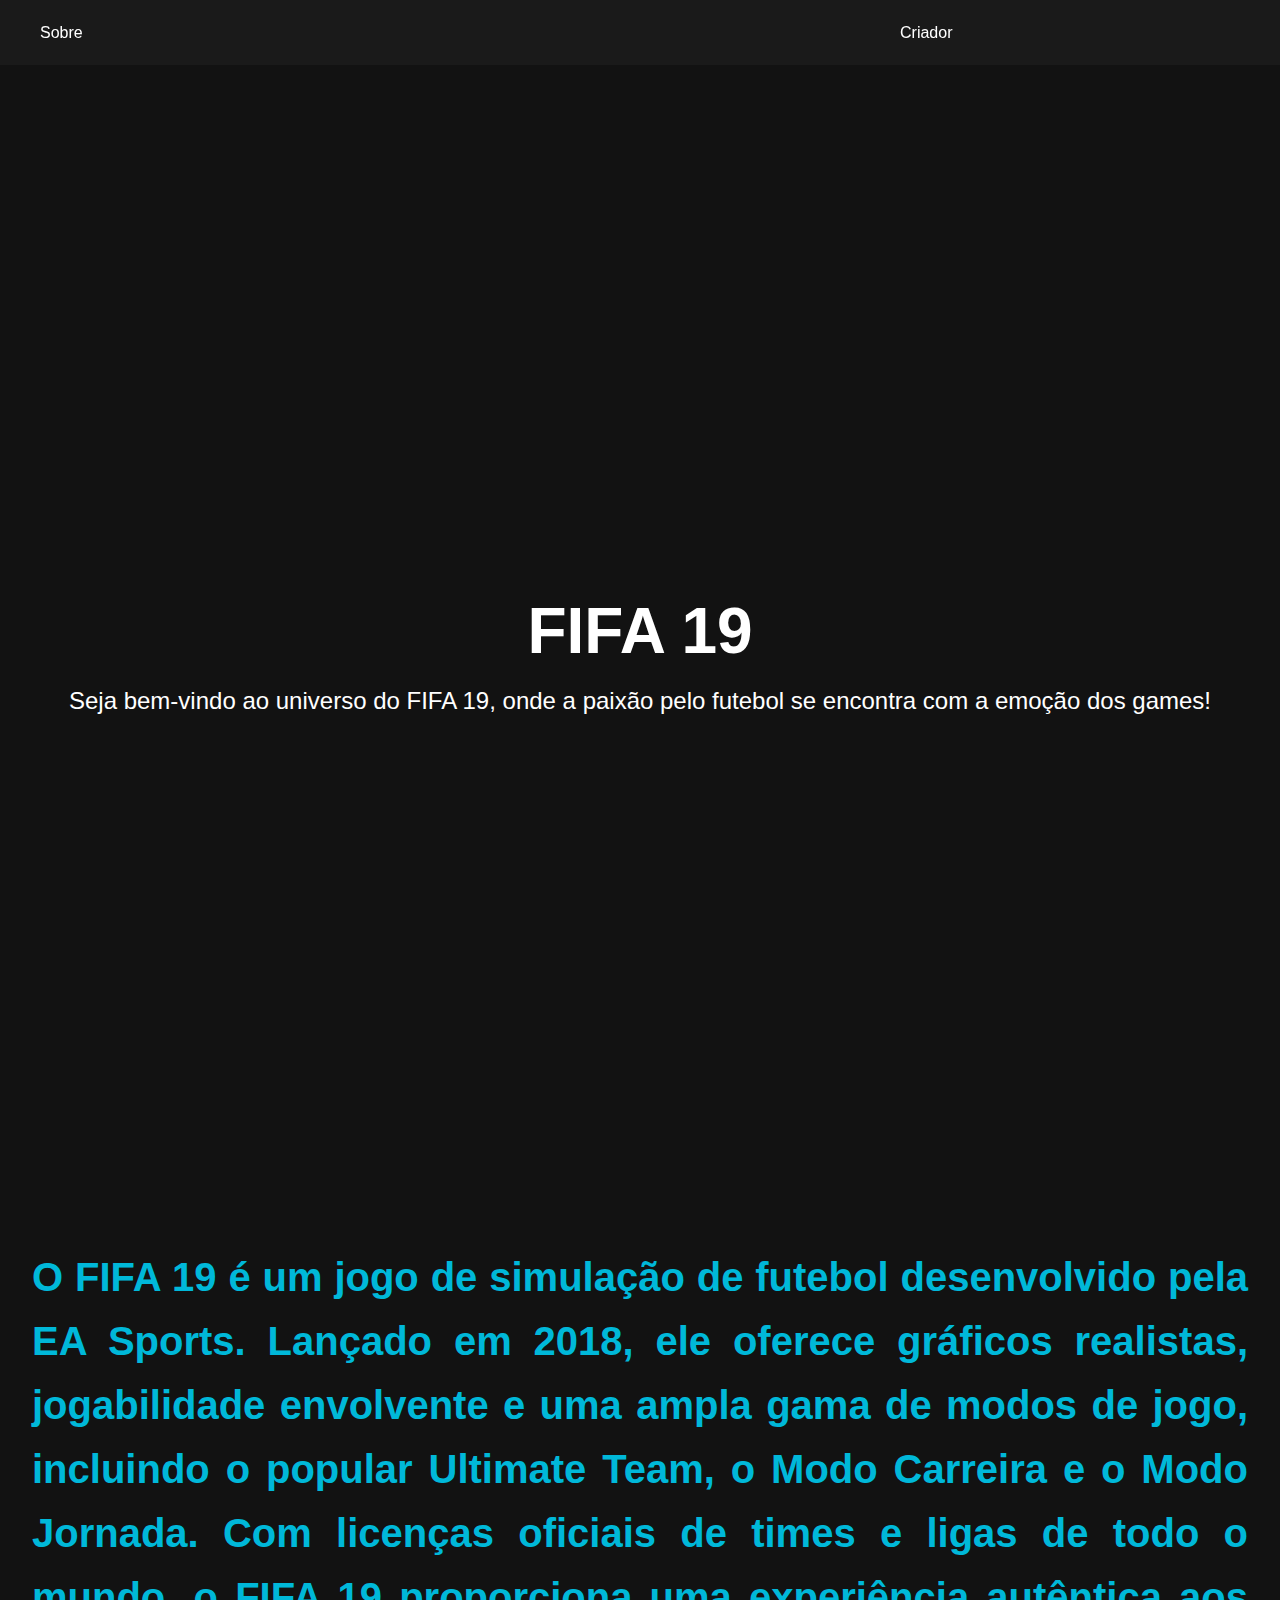
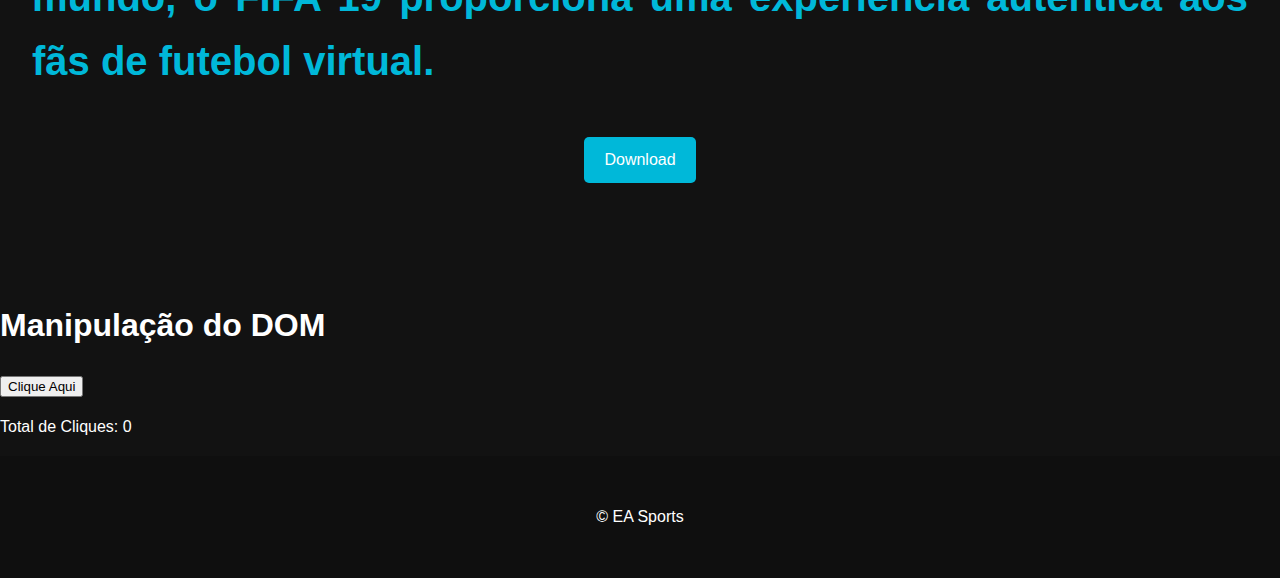
==== index.html @ c154140a "ajeitei algumas coisas" ====
<!DOCTYPE html>
<html lang="pt">
<head>

<!--posso escluir depois-->
    <title>Manipulação do DOM</title>
    <script>
        let count = 0;

        function incrementCount() {
          count++;
          document.getElementById("count-display").textContent = count;
        }        

    </script>
<!--posso escluir depois-->

    <meta charset="UTF-8">
    <meta name="viewport" content="width=device-width, initial-scale=1.0">
    <title>FIFA 19</title>
    <link rel="stylesheet" href="style.css">
</head>
<body>
    <header>

        <nav id="sobre">
            <a href="sobre.html">Sobre</a>                     
        </nav>
        <nav id="down"> 
            <a href="downloads.html">Criador</a>
        </nav>
        <nav id="novi"> 
            <a href="noticias.html">Novidades</a>
        </nav>

    </header>
    <main>
        <section id="hero">
            <h1>FIFA 19</h1>
            <p>Seja bem-vindo ao universo do FIFA 19, onde a paixão pelo futebol se encontra com a emoção dos games!</p>
        </section>
        <section id="features">
            <h2 id="jogo">O FIFA 19 é um jogo de simulação de futebol desenvolvido pela EA Sports. Lançado em 2018, ele oferece gráficos realistas, jogabilidade envolvente e uma ampla gama de modos de jogo, incluindo o popular Ultimate Team, o Modo Carreira e o Modo Jornada. Com licenças oficiais de times e ligas de todo o mundo, o FIFA 19 proporciona uma experiência autêntica aos fãs de futebol virtual.</h2>
            <a href="downloads.html" class="button">Download</a>
        </section>
    </main>

<!--posso escluir depois-->
    <h1>Manipulação do DOM</h1>
    <button onclick="incrementCount()">Clique Aqui</button>
    <p>Total de Cliques: <span id="count-display">0</span></p>
<!--posso escluir depois-->

    <footer>
        <p>© EA Sports</p>
    </footer>
    <script src="script.js"></script>
</body>
</html>
---- style.css ----
body {
    font-family: 'Roboto Condensed', sans-serif;
    line-height: 1.6;
    margin: 0;
    padding: 0;
    color: rgb(255, 255, 255);
    background-color: #121212;
}

a {
    color: #ffffff;
    text-decoration: none;
}

a:hover {
    color: #00b8d9;
}

header {
    background-color: #1a1a1a;
    padding: 20px; /* Espaçamento interno de 20 pixels */
    position: fixed;
    top: 0;
    left: 0;
    width: 100%;
    z-index: 100;
    
}

nav {
    display: flex;
    justify-content: space-between;
    align-items: center;
}

nav a:nth-child(3) {
    margin-left: 1px; /* Ajuste a margem conforme necessário */
}

#hero {
    background-image: url('https://i.postimg.cc/g2RDJsk8/teste.jpg');
    background-size: cover;
    background-position: center;
    height: 100vh;
    display: flex;
    flex-direction: column;
    justify-content: center;
    align-items: center;
    text-align: center;
    padding: 1rem;
    padding-top: 200px; /* Ajuste para mover o conteúdo para baixo */
    background-repeat: no-repeat;  
}

#hero h1 {
    font-size: 4rem;
    margin: 0;
}

#hero p {
    font-size: 1.5rem;
    margin: 0;
}

#features {
    padding: 6rem 2rem;
    display: flex;
    flex-direction: column;
    align-items: center;
}

#features h2 {
    font-size: 2.5rem;
    color: #00b8d9;
    margin-bottom: 1.5rem;
}

#features p {
    max-width: 30rem;
    text-align: center;
}

footer {
    background-color: #0f0f0f;
    padding: 2rem;
    text-align: center;
}

/* Adicionando um estilo para o botão de download */
.button {
    display: inline-block;
    padding: 10px 20px;
    margin-top: 20px;
    background-color: #00b8d9;
    color: #ffffff;
    text-decoration: none;
    border-radius: 5px;
    transition: background-color 0.3s ease;
}

.button:hover {
    background-color: #008ba3;
}
#sobre {
    margin-left: 20px;
    font-size: 16px;
}
#down {
    margin-left: 880px;
    margin-top: -26px;
    font-size: 16px;
}
#novi {
    margin-left: 1729px;
    margin-top: -26px;
    font-size: 16px;
}
#jogo {
    text-align: justify;
}
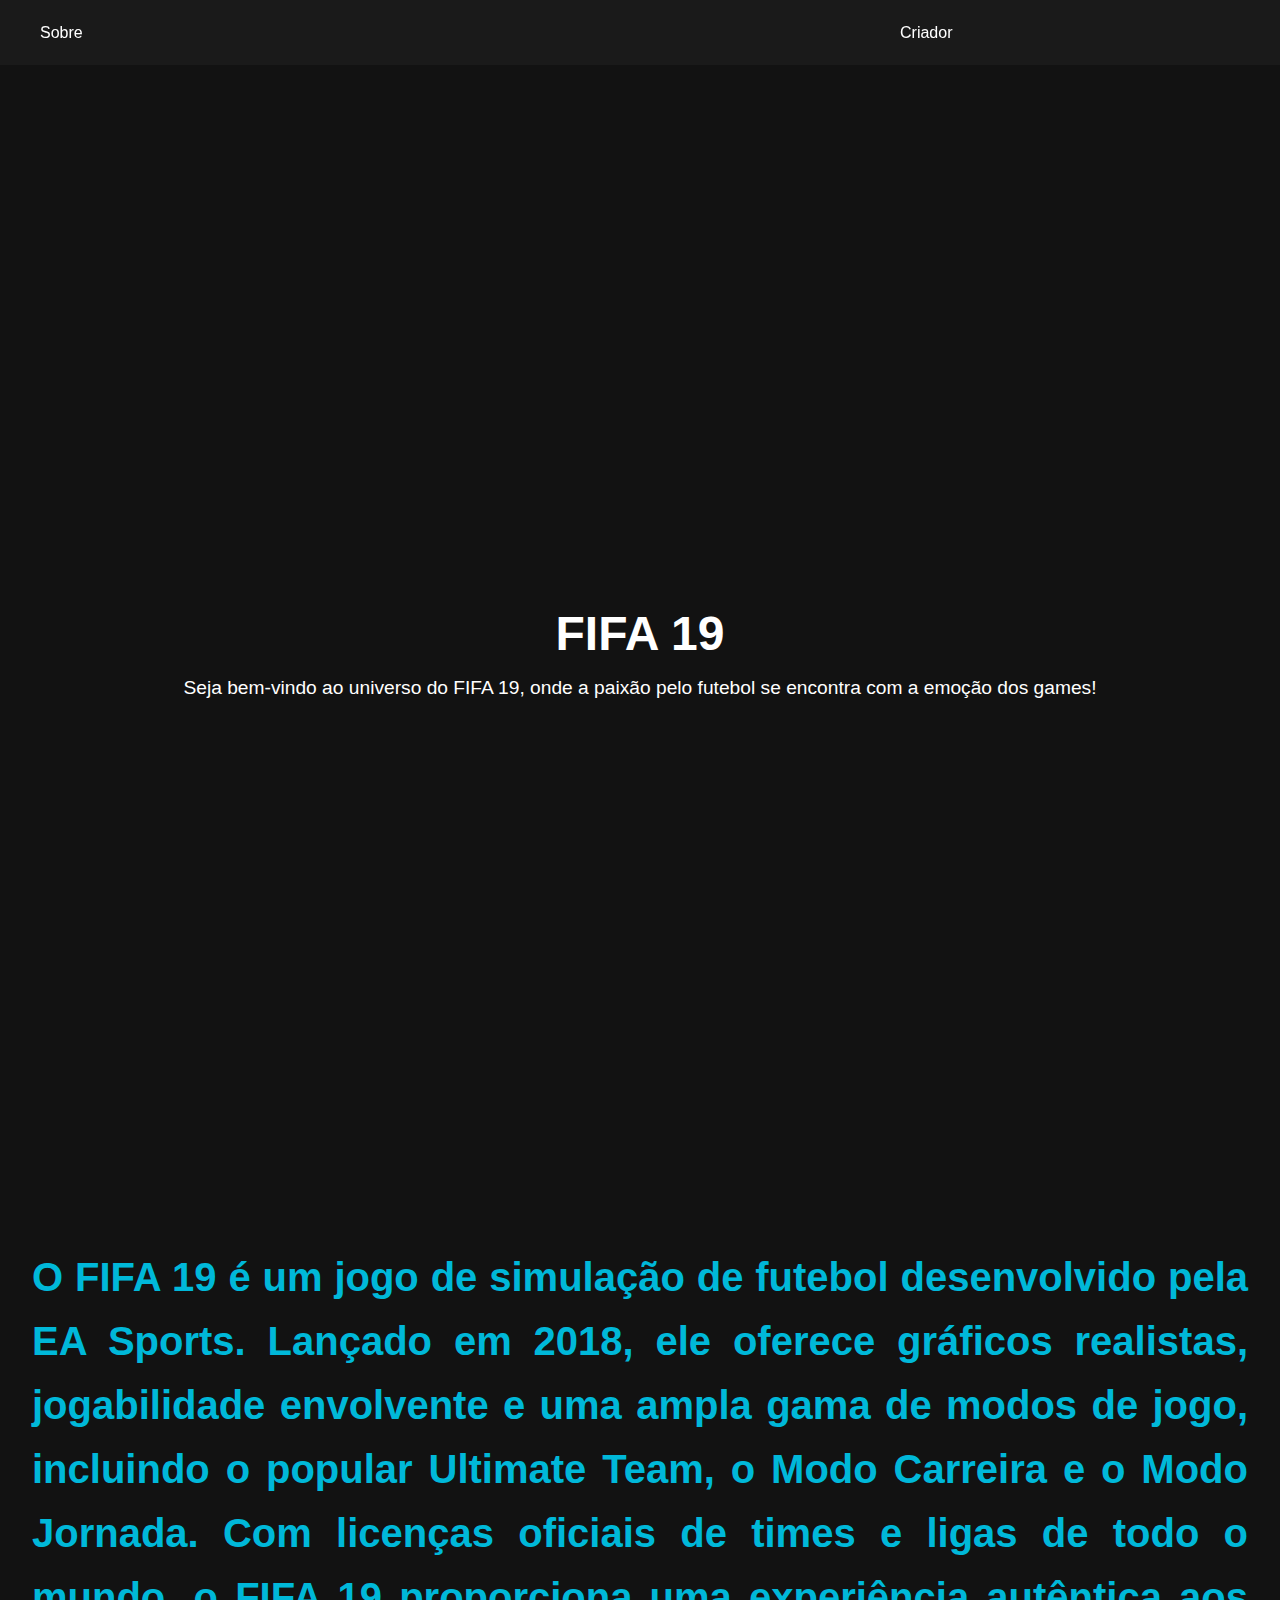
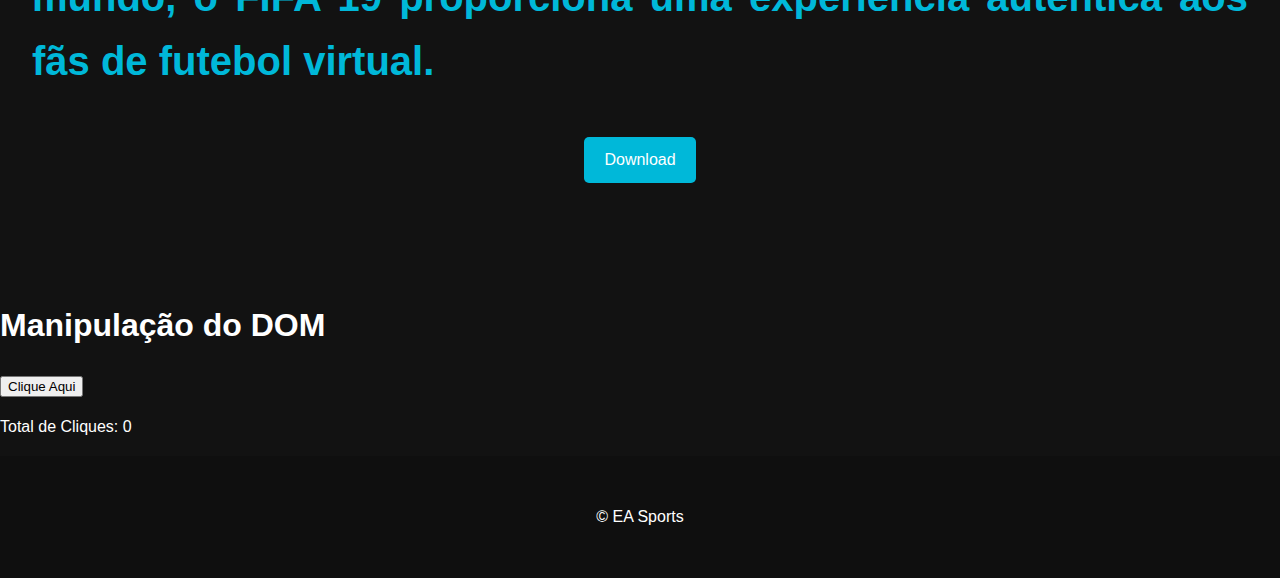
==== commit 01b48fbf: "." ====
--- a/index.html
+++ b/index.html
@@ -27,7 +27,7 @@
             <a href="sobre.html">Sobre</a>                     
         </nav>
         <nav id="down"> 
-            <a href="downloads.html">Criador</a>
+            <a href="criador.html">Criador</a>
         </nav>
         <nav id="novi"> 
             <a href="noticias.html">Novidades</a>
--- a/style.css
+++ b/style.css
@@ -52,14 +52,14 @@
     background-repeat: no-repeat;  
 }
 
-#hero h1 {
-    font-size: 4rem;
+#hero h1 {    
     margin: 0;
+    font-size: 3rem; /* Reduzir tamanho da fonte para telas menores */
 }
 
-#hero p {
-    font-size: 1.5rem;
+#hero p {   
     margin: 0;
+    font-size: 1.2rem; /* Reduzir tamanho da fonte para telas menores */
 }
 
 #features {
@@ -134,3 +134,5 @@
 
 
 
+
+
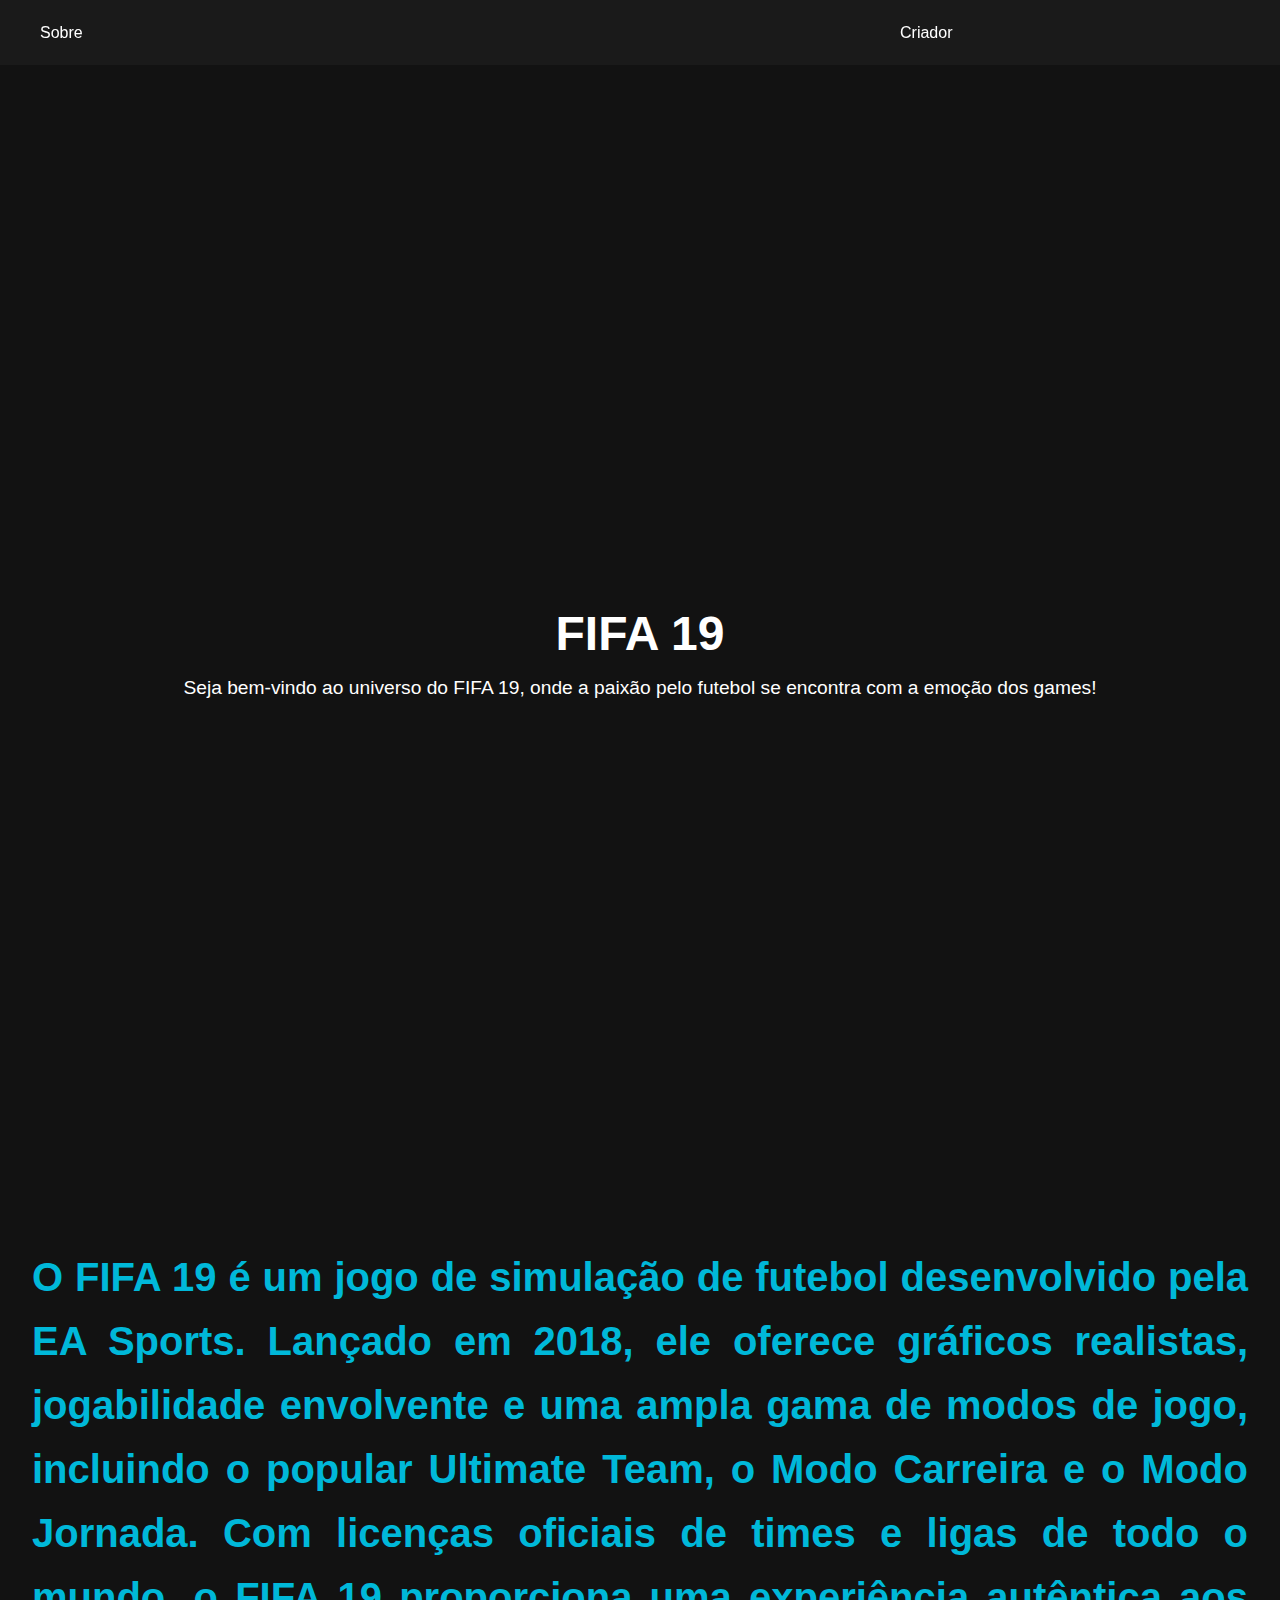
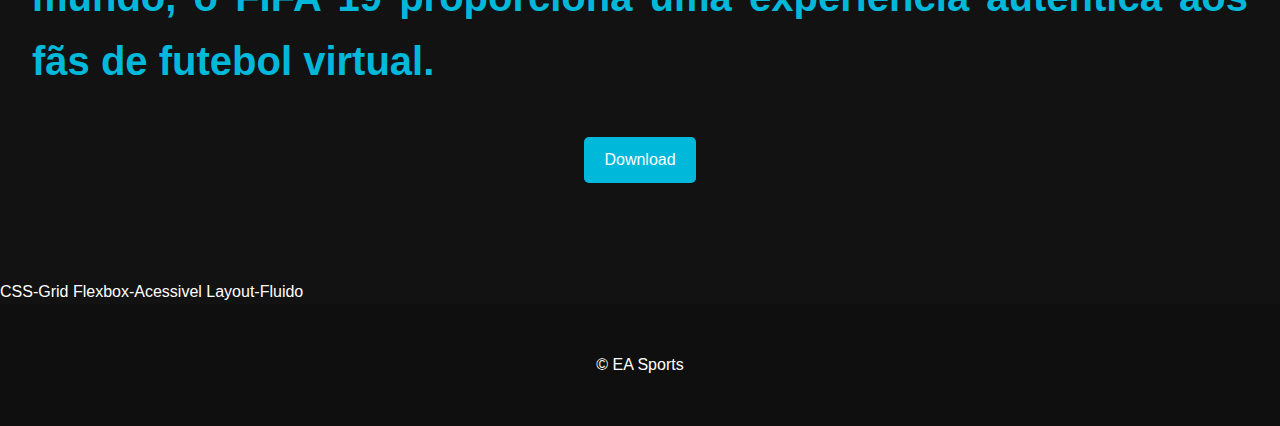
==== commit 9fe843ca: "." ====
--- a/index.html
+++ b/index.html
@@ -2,7 +2,7 @@
 <html lang="pt">
 <head>
 
-<!--posso escluir depois-->
+<!--posso escluir depois
     <title>Manipulação do DOM</title>
     <script>
         let count = 0;
@@ -13,7 +13,7 @@
         }        
 
     </script>
-<!--posso escluir depois-->
+posso escluir depois-->
 
     <meta charset="UTF-8">
     <meta name="viewport" content="width=device-width, initial-scale=1.0">
@@ -45,11 +45,16 @@
         </section>
     </main>
 
-<!--posso escluir depois-->
+<!--posso escluir depois
     <h1>Manipulação do DOM</h1>
     <button onclick="incrementCount()">Clique Aqui</button>
     <p>Total de Cliques: <span id="count-display">0</span></p>
-<!--posso escluir depois-->
+posso escluir depois-->
+
+
+<a href="https://josexdl.github.io/CSS-Grid/">CSS-Grid</a>
+<a href="https://josexdl.github.io/Flexbox-Acessivel/">Flexbox-Acessivel</a>
+<a href="https://josexdl.github.io/Layout-Fluido/">Layout-Fluido</a>
 
     <footer>
         <p>© EA Sports</p>
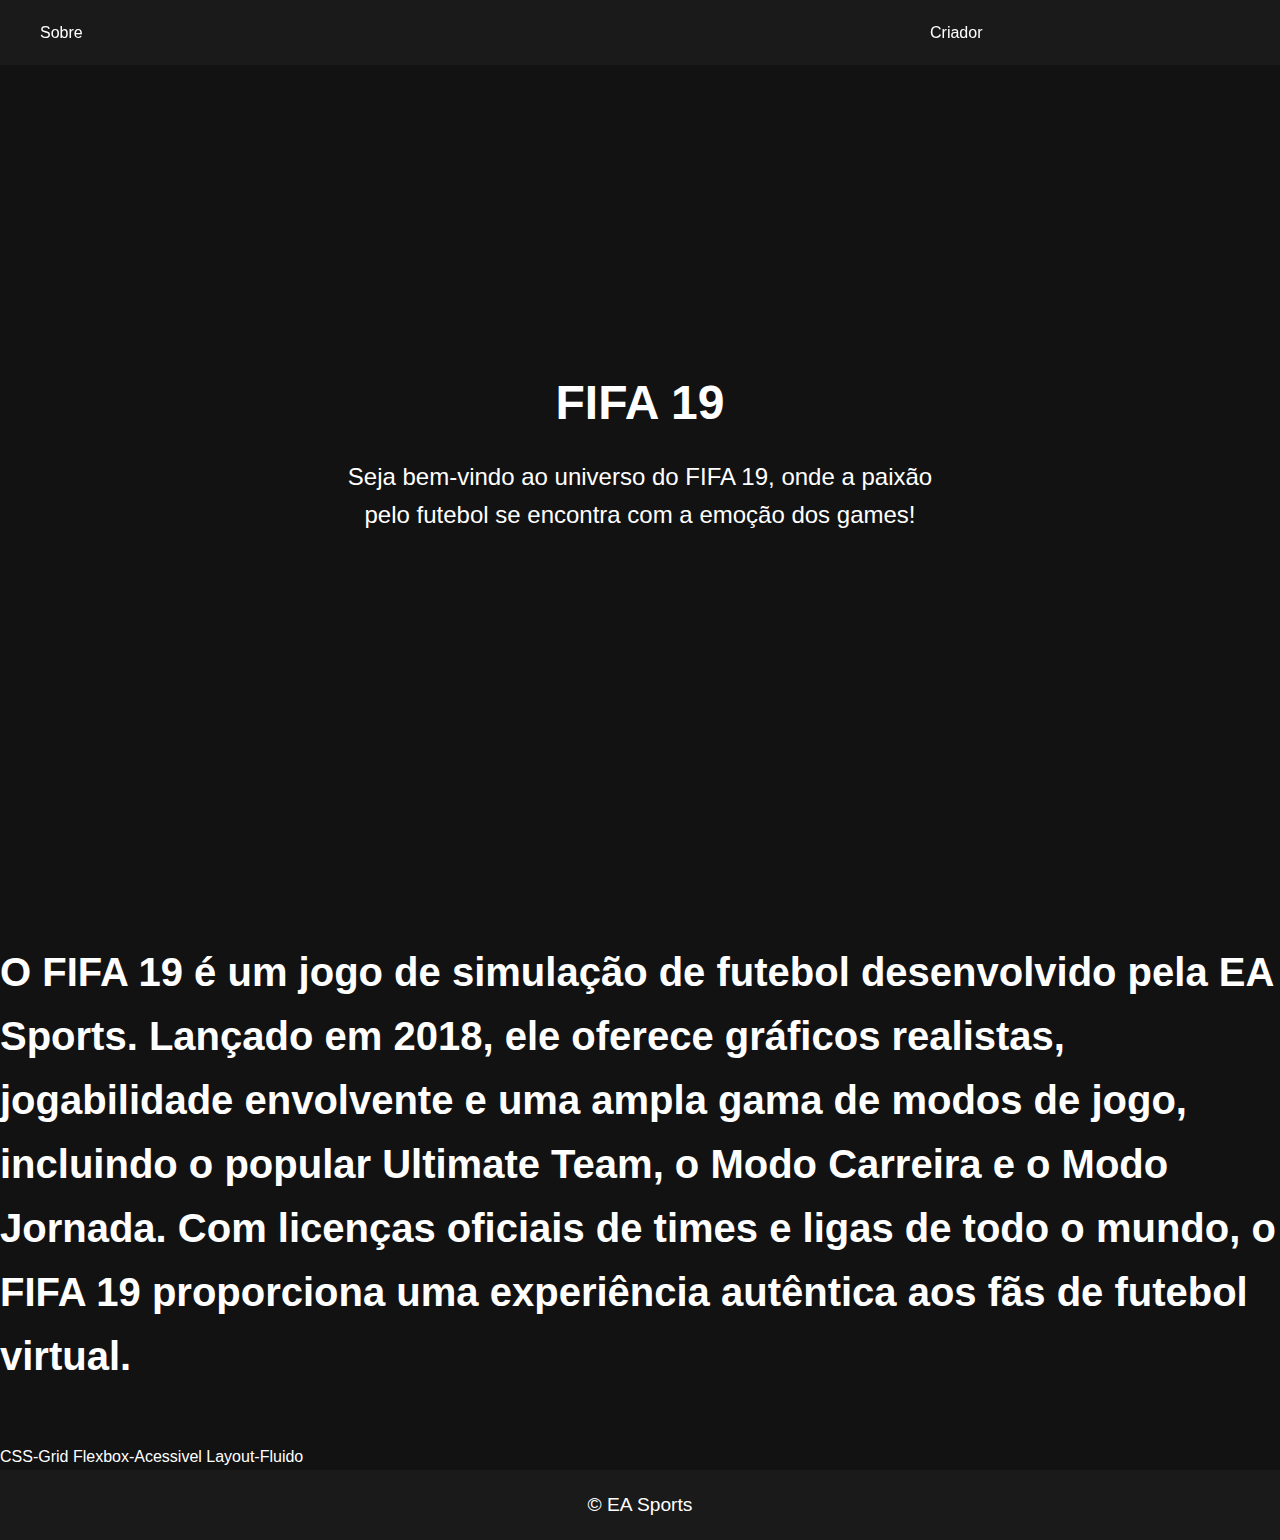
==== commit 711425eb: "." ====
--- a/index.html
+++ b/index.html
@@ -17,7 +17,7 @@
 
     <meta charset="UTF-8">
     <meta name="viewport" content="width=device-width, initial-scale=1.0">
-    <title>FIFA 19</title>
+    <title>Jose</title>
     <link rel="stylesheet" href="style.css">
 </head>
 <body>
@@ -41,7 +41,7 @@
         </section>
         <section id="features">
             <h2 id="jogo">O FIFA 19 é um jogo de simulação de futebol desenvolvido pela EA Sports. Lançado em 2018, ele oferece gráficos realistas, jogabilidade envolvente e uma ampla gama de modos de jogo, incluindo o popular Ultimate Team, o Modo Carreira e o Modo Jornada. Com licenças oficiais de times e ligas de todo o mundo, o FIFA 19 proporciona uma experiência autêntica aos fãs de futebol virtual.</h2>
-            <a href="downloads.html" class="button">Download</a>
+            
         </section>
     </main>
 
@@ -61,4 +61,4 @@
     </footer>
     <script src="script.js"></script>
 </body>
-</html>+</html>
--- a/style.css
+++ b/style.css
@@ -1,43 +1,50 @@
-body {
+/* Redefinição de estilos */
+* {
+    margin: 0;
+    padding: 0;
+    box-sizing: border-box;
+  }
+  
+  /* Estilos gerais */
+  body {
     font-family: 'Roboto Condensed', sans-serif;
     line-height: 1.6;
-    margin: 0;
-    padding: 0;
-    color: rgb(255, 255, 255);
+    color: #fff;
     background-color: #121212;
-}
-
-a {
-    color: #ffffff;
+  }
+  
+  a {
+    color: #fff;
     text-decoration: none;
-}
-
-a:hover {
+  }
+  
+  a:hover {
     color: #00b8d9;
-}
-
-header {
+  }
+  
+  /* Cabeçalho */
+  header {
     background-color: #1a1a1a;
-    padding: 20px; /* Espaçamento interno de 20 pixels */
+    padding: 20px;
     position: fixed;
     top: 0;
     left: 0;
     width: 100%;
     z-index: 100;
-    
-}
-
-nav {
+  }
+  
+  nav {
     display: flex;
     justify-content: space-between;
     align-items: center;
-}
-
-nav a:nth-child(3) {
-    margin-left: 1px; /* Ajuste a margem conforme necessário */
-}
-
-#hero {
+  }
+  
+  nav a:nth-child(3) {
+    margin-left: 1px;
+  }
+  
+  /* Seção de herói */
+  #hero {
     background-image: url('https://i.postimg.cc/g2RDJsk8/teste.jpg');
     background-size: cover;
     background-position: center;
@@ -47,77 +54,87 @@
     justify-content: center;
     align-items: center;
     text-align: center;
-    padding: 1rem;
-    padding-top: 200px; /* Ajuste para mover o conteúdo para baixo */
-    background-repeat: no-repeat;  
-}
-
-#hero h1 {    
-    margin: 0;
-    font-size: 3rem; /* Reduzir tamanho da fonte para telas menores */
-}
-
-#hero p {   
-    margin: 0;
-    font-size: 1.2rem; /* Reduzir tamanho da fonte para telas menores */
-}
-
-#features {
-    padding: 6rem 2rem;
-    display: flex;
-    flex-direction: column;
-    align-items: center;
-}
-
-#features h2 {
+  }
+  
+  #hero h1 {
+    font-size: 3rem;
+    margin-bottom: 1rem;
+  }
+  
+  #hero p {
+    font-size: 1.5rem;
+    max-width: 600px;
+  }
+  
+  /* Seção de recursos */
+  #features {
+    padding: 40px 0;
+  }
+  
+  #features h2 {
     font-size: 2.5rem;
-    color: #00b8d9;
-    margin-bottom: 1.5rem;
-}
-
-#features p {
-    max-width: 30rem;
-    text-align: center;
-}
-
-footer {
-    background-color: #0f0f0f;
-    padding: 2rem;
-    text-align: center;
-}
-
-/* Adicionando um estilo para o botão de download */
-.button {
+    margin-bottom: 1rem;
+  }
+  
+  #features p {
+    font-size: 1.2rem;
+    line-height: 1.5;
+  }
+  
+  #features .button {
     display: inline-block;
     padding: 10px 20px;
-    margin-top: 20px;
     background-color: #00b8d9;
-    color: #ffffff;
+    color: #fff;
     text-decoration: none;
+    border: none;
     border-radius: 5px;
-    transition: background-color 0.3s ease;
-}
-
-.button:hover {
-    background-color: #008ba3;
-}
-#sobre {
+  }
+  
+  /* Rodapé */
+  footer {
+    background-color: #1a1a1a;
+    padding: 20px;
+    text-align: center;
+  }
+  
+  footer p {
+    font-size: 1.2rem;
+  }
+  
+  /* Responsividade */
+  @media screen and (max-width: 768px) {
+    #hero {
+      height: calc(100vh - 60px);
+    }
+  
+    #features {
+      padding: 20px 0;
+    }
+  
+    #features h2 {
+      font-size: 2rem;
+    }
+  
+    #features p {
+      font-size: 1rem;
+    }
+  }
+  #sobre {
     margin-left: 20px;
     font-size: 16px;
 }
 #down {
-    margin-left: 880px;
+    margin-left: 910px;
     margin-top: -26px;
     font-size: 16px;
 }
 #novi {
-    margin-left: 1729px;
+    margin-left: 1764px;
     margin-top: -26px;
     font-size: 16px;
 }
-#jogo {
-    text-align: justify;
-}
+  
 
 
 
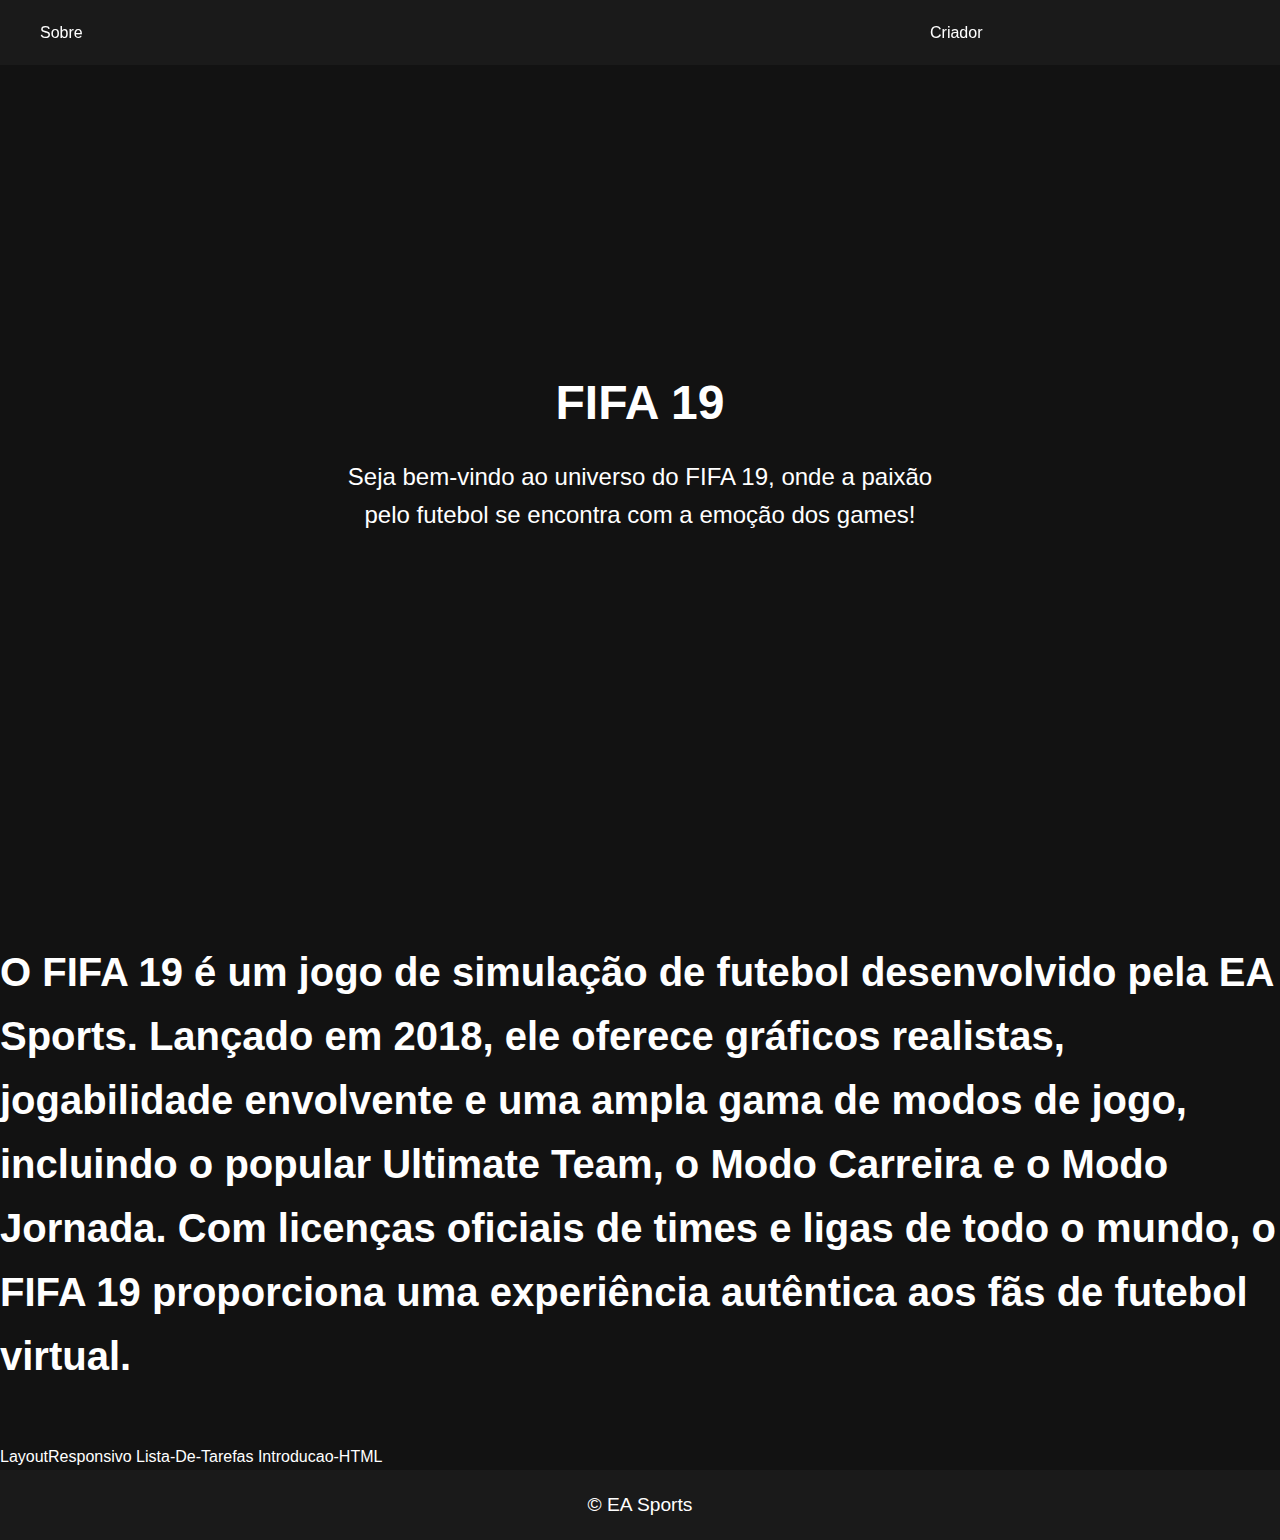
==== commit 0489ca62: "." ====
--- a/index.html
+++ b/index.html
@@ -52,9 +52,9 @@
 posso escluir depois-->
 
 
-<a href="https://josexdl.github.io/CSS-Grid/">CSS-Grid</a>
-<a href="https://josexdl.github.io/Flexbox-Acessivel/">Flexbox-Acessivel</a>
-<a href="https://josexdl.github.io/Layout-Fluido/">Layout-Fluido</a>
+<a href="https://josexdl.github.io/LayoutResponsivo/">LayoutResponsivo</a>
+<a href="https://josexdl.github.io/Lista-De-Tarefas/">Lista-De-Tarefas</a>
+<a href="https://josexdl.github.io/Introducao-HTML/">Introducao-HTML</a>
 
     <footer>
         <p>© EA Sports</p>
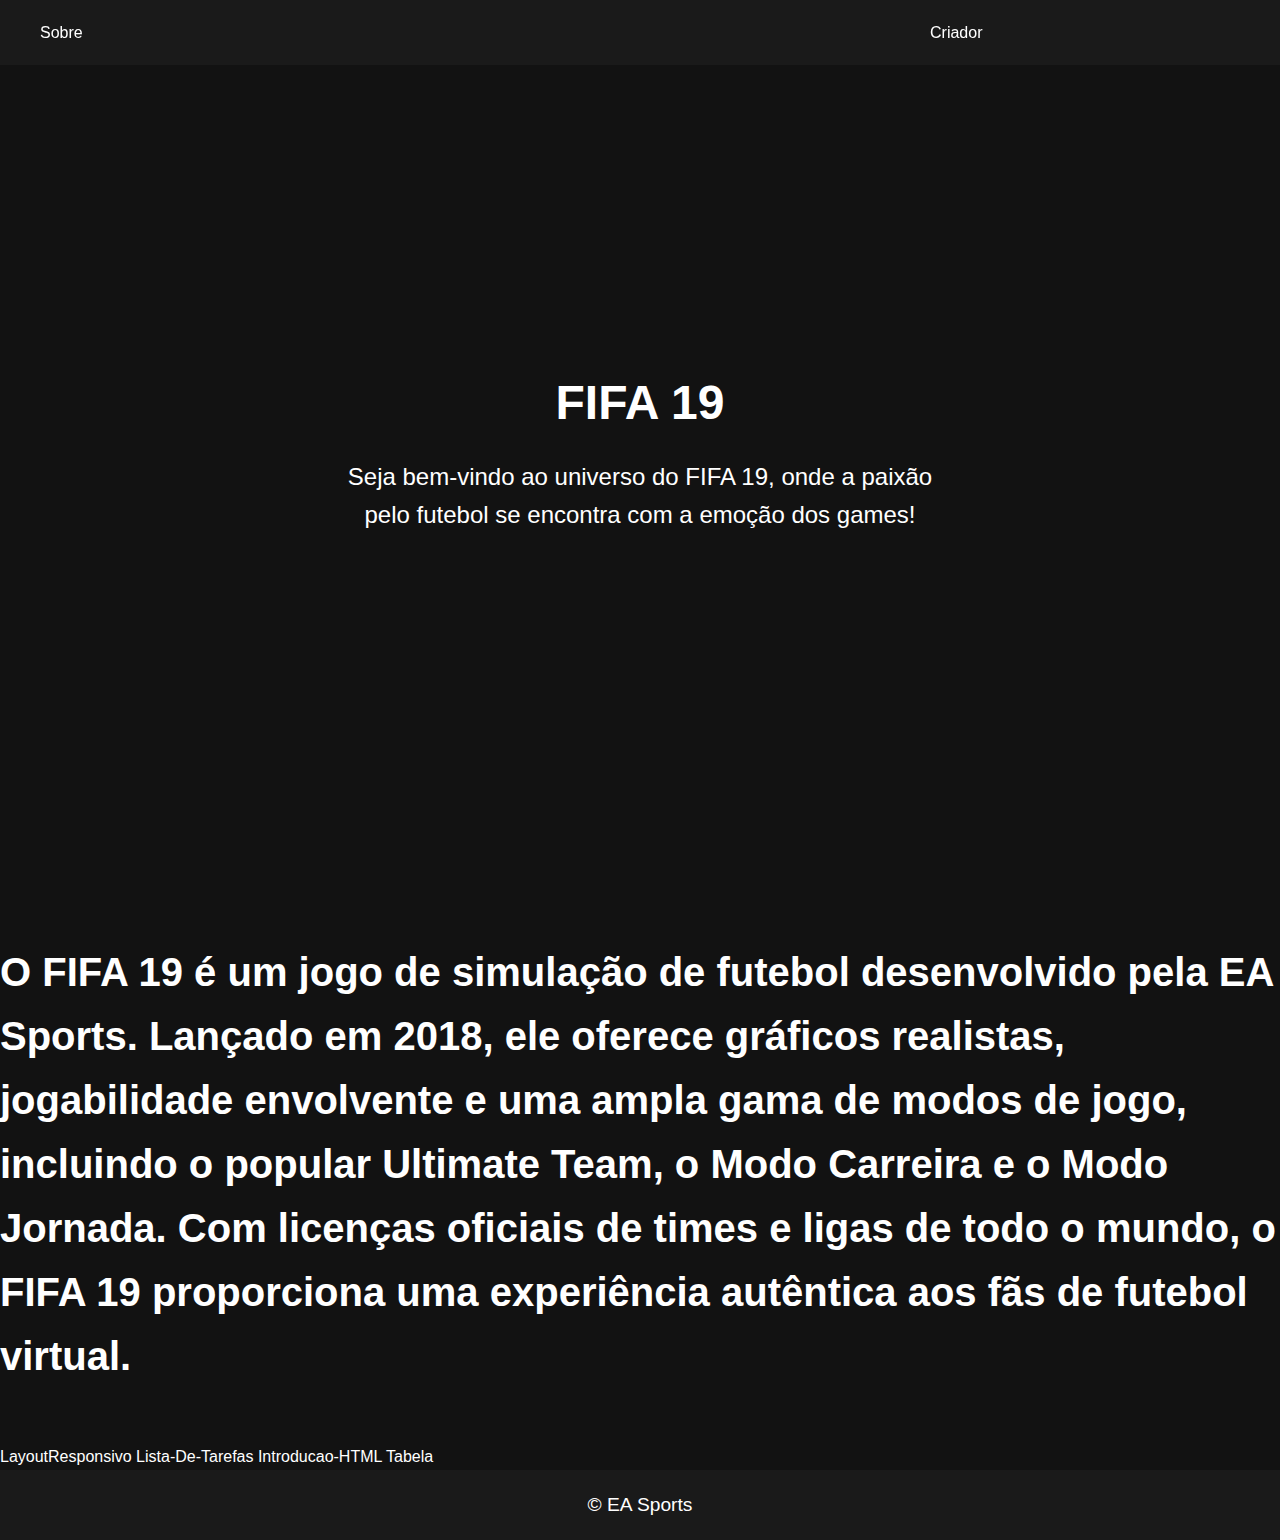
==== commit 5ba0d399: "." ====
--- a/index.html
+++ b/index.html
@@ -52,9 +52,10 @@
 posso escluir depois-->
 
 
-<a href="https://josexdl.github.io/LayoutResponsivo/">LayoutResponsivo</a>
+<a href="https://layoutresponsivodojose.netlify.app/">LayoutResponsivo</a>
 <a href="https://josexdl.github.io/Lista-De-Tarefas/">Lista-De-Tarefas</a>
 <a href="https://josexdl.github.io/Introducao-HTML/">Introducao-HTML</a>
+<a href="https://josexdl.github.io/Tabela/">Tabela</a>
 
     <footer>
         <p>© EA Sports</p>
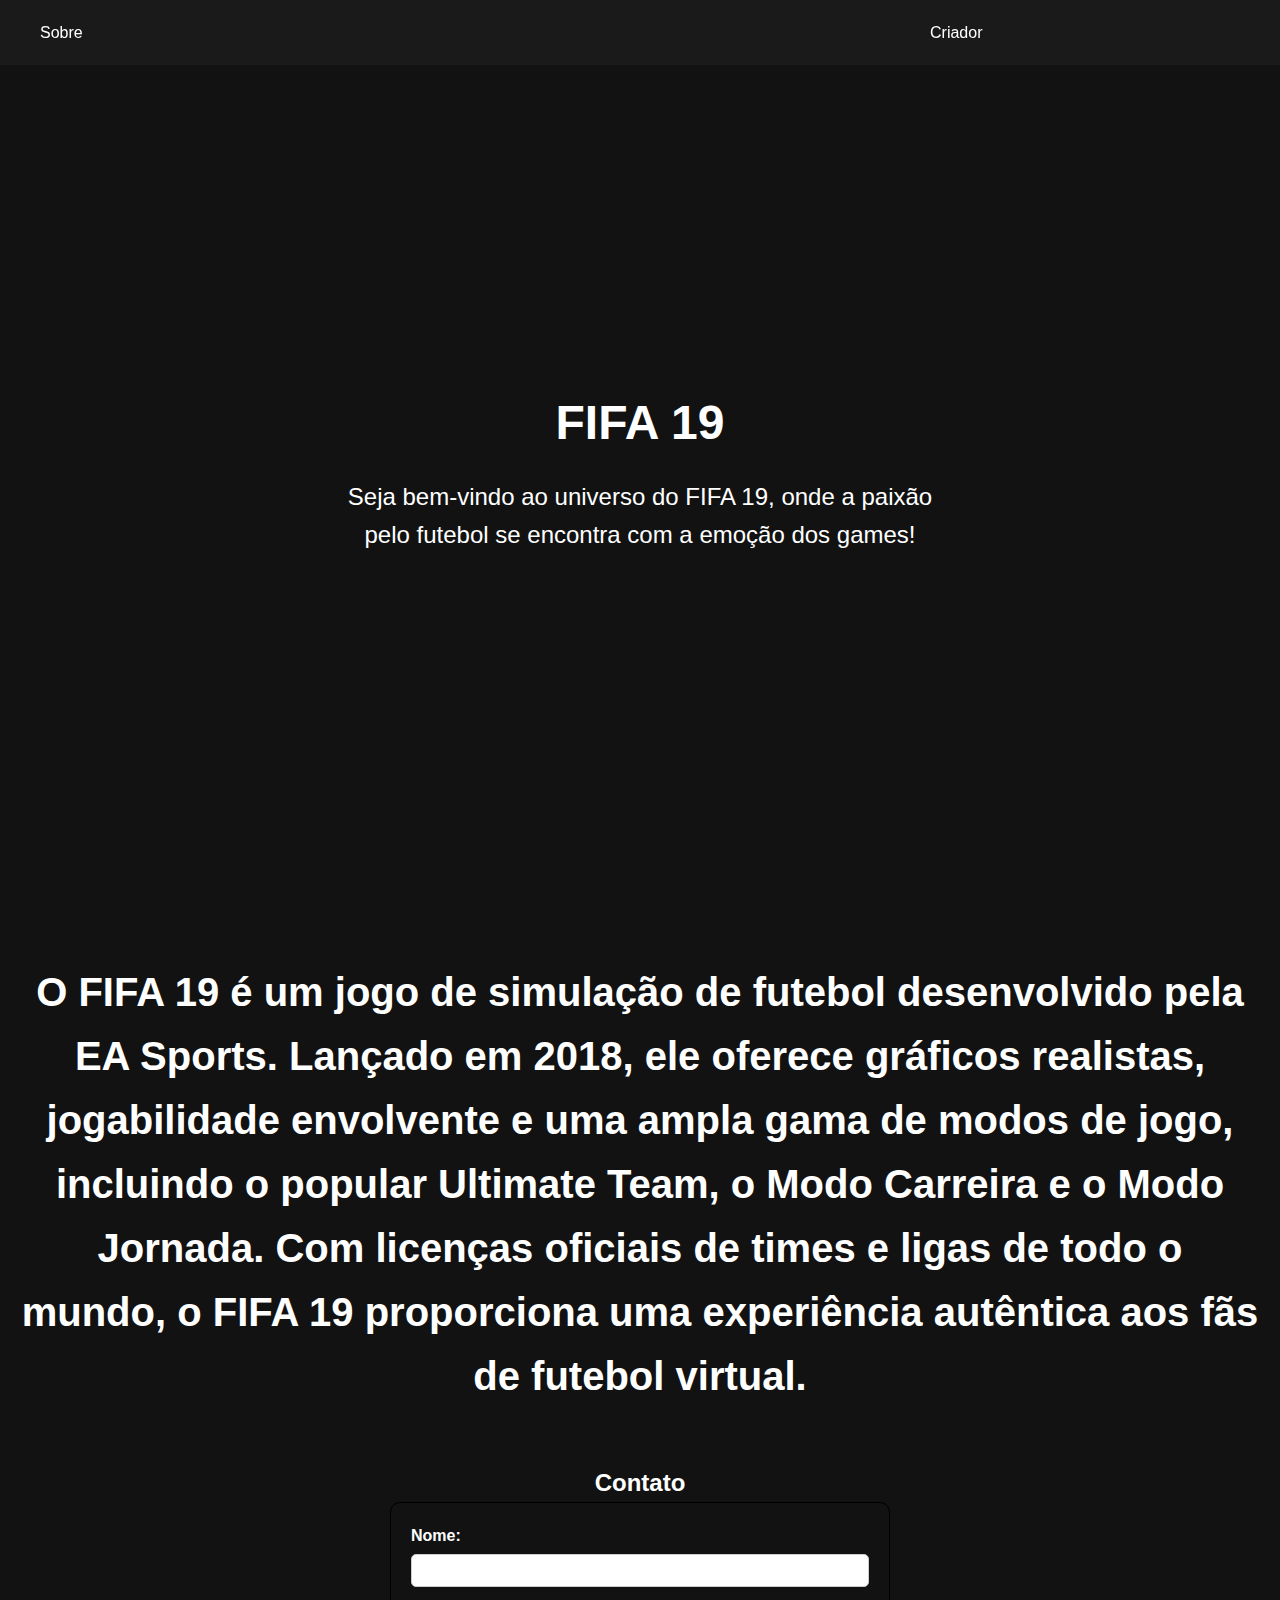
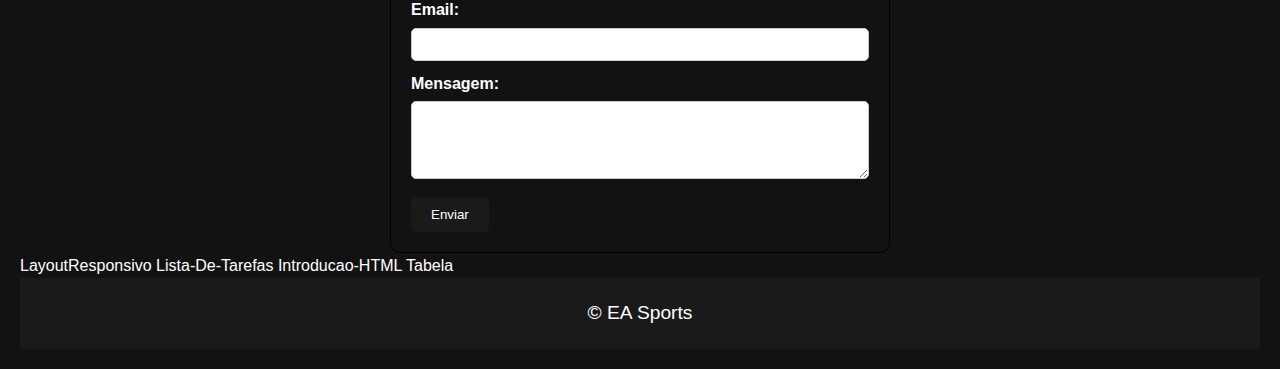
==== commit bfe95a9b: "." ====
--- a/index.html
+++ b/index.html
@@ -52,6 +52,25 @@
 posso escluir depois-->
 
 
+
+<h2>Contato</h2>
+<!--<form action="process_form.php" method="post">-->
+<form action="https://formspree.io/f/xjkbbgvo" method="post">
+    <label for="nome">Nome:</label>
+    <input type="text" id="nome" name="nome" required><br>
+
+    <label for="email">Email:</label>
+    <input type="email" id="email" name="email" required><br>
+
+    <label for="mensagem">Mensagem:</label>
+    <textarea id="mensagem" name="mensagem" rows="4" required></textarea><br>
+
+    <input type="submit" value="Enviar">
+
+</form>
+
+
+
 <a href="https://layoutresponsivodojose.netlify.app/">LayoutResponsivo</a>
 <a href="https://josexdl.github.io/Lista-De-Tarefas/">Lista-De-Tarefas</a>
 <a href="https://josexdl.github.io/Introducao-HTML/">Introducao-HTML</a>
--- a/style.css
+++ b/style.css
@@ -135,21 +135,74 @@
     font-size: 16px;
 }
   
-
-
-
-
-
-
-
-
-
-
-
-
-
-
-
-
-
-
+body {
+  font-family: Arial, sans-serif;
+  margin: 20px;
+}
+
+h2 {
+  color: #ffffff;
+  text-align: center;
+}
+
+form {
+  max-width: 500px;
+  margin: 0 auto;
+  padding: 20px;
+  border: 1px solid #000000;
+  border-radius: 10px;
+  background-color: #121212;
+}
+
+label {
+  display: block;
+  margin-bottom: 5px;
+  font-weight: bold;
+}
+
+input[type="text"],
+input[type="email"],
+textarea {
+  width: 100%;
+  padding: 8px;
+  margin-bottom: 10px;
+  border: 1px solid #ccc;
+  border-radius: 5px;
+}
+
+input[type="submit"] {
+  background-color: #1a1a1a;
+  color: white;
+  padding: 10px 20px;
+  border: none;
+  border-radius: 5px;
+  cursor: pointer;
+}
+
+input[type="submit"]:hover {
+  background-color: #000000;
+}
+.aviso{
+  background-color: #af4c4c;
+  color: white;
+  border-radius: 5px;
+  text-align: center;
+
+}
+
+
+
+
+
+
+
+
+
+
+
+
+
+
+
+
+
